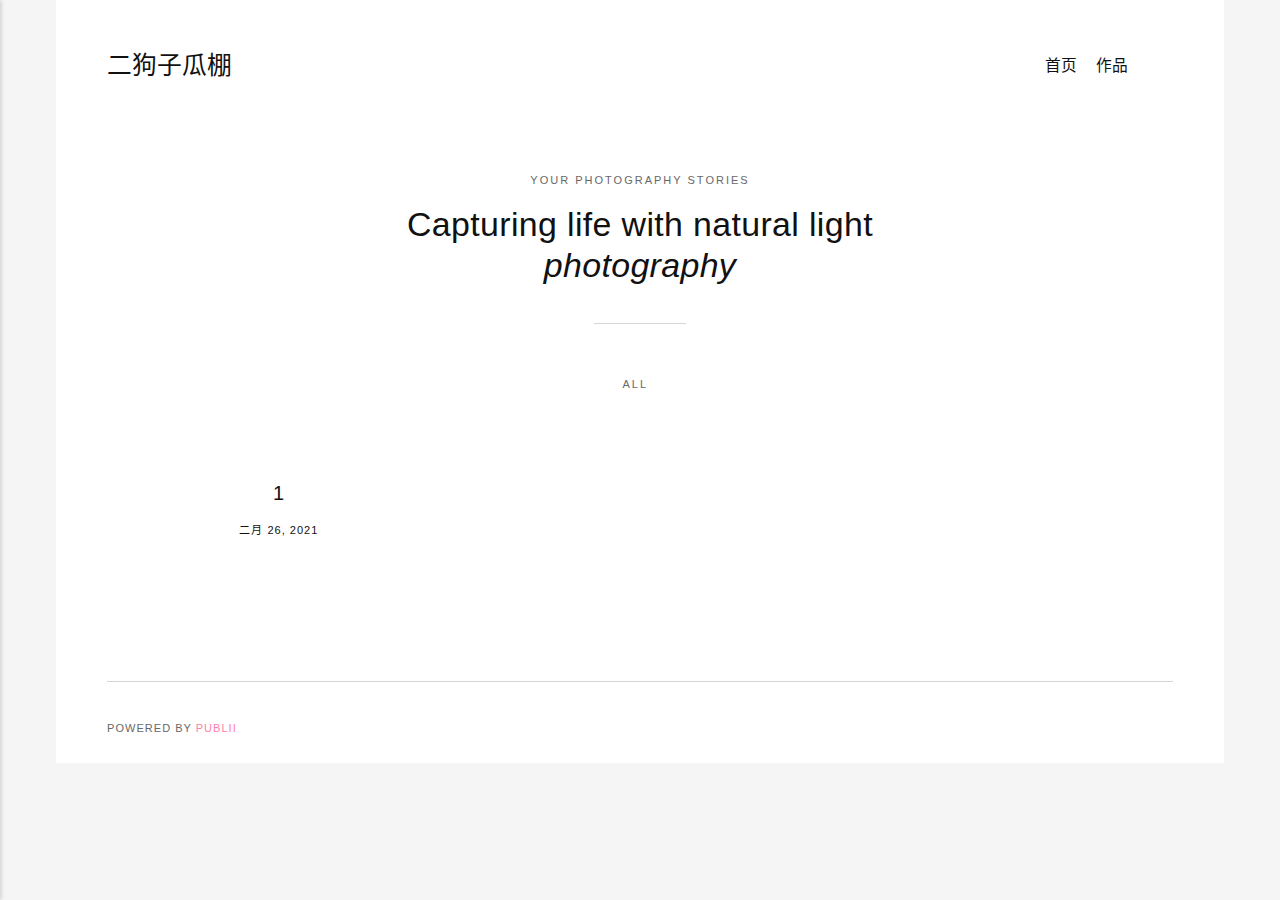
==== index.html @ 06193ba8 "Updated from Publii" ====
<!DOCTYPE html><html lang="zh-cn"><head><meta charset="utf-8"><meta http-equiv="X-UA-Compatible" content="IE=edge"><meta name="viewport" content="width=device-width,initial-scale=1"><title>二狗子瓜棚</title><meta name="generator" content="Publii Open-Source CMS for Static Site"><link rel="canonical" href="https://seggp.github.io/ergouzi/"><link rel="alternate" type="application/atom+xml" href="https://seggp.github.io/ergouzi/feed.xml"><link rel="alternate" type="application/json" href="https://seggp.github.io/ergouzi/feed.json"><meta property="og:title" content="二狗子瓜棚"><meta property="og:site_name" content="二狗子瓜棚"><meta property="og:description" content=""><meta property="og:url" content="https://seggp.github.io/ergouzi/"><meta property="og:type" content="website"><style>:root{--body-font:-apple-system,BlinkMacSystemFont,"Segoe UI",Roboto,Oxygen,Ubuntu,Cantarell,"Fira Sans","Droid Sans","Helvetica Neue",Arial,sans-serif,"Apple Color Emoji","Segoe UI Emoji","Segoe UI Symbol";--heading-font:var(--body-font);--logo-font:var(--body-font);--menu-font:var(--body-font)}</style><link rel="stylesheet" href="https://seggp.github.io/ergouzi/assets/css/style.css?v=b6458f367c3b5a7de480df69b40898da"><script type="application/ld+json">{"@context":"http://schema.org","@type":"Organization","name":"二狗子瓜棚","url":"https://seggp.github.io/ergouzi/"}</script></head><body><div class="container"><header class="header" id="js-header"><a href="https://seggp.github.io/ergouzi/" class="logo">二狗子瓜棚</a><nav class="navbar js-navbar"><button class="navbar__toggle js-toggle" aria-label="Menu"><span class="navbar__toggle-box"><span class="navbar__toggle-inner">Menu</span></span></button><ul class="navbar__menu"><li><a href="https://seggp.github.io/ergouzi/authors/song-er-gou-ai-chi-gua/" target="_self">首页</a></li><li><a href="https://seggp.github.io/ergouzi/tags/zuo-pin/" target="_self">作品</a></li></ul></nav></header><main><div class="hero wrapper"><p>Your photography stories</p><h1>Capturing life with natural light <i>photography</i></h1></div><nav class="filter"><ul class="filter__button-group"><li><button class="filter__item is-active" data-filter="*">All</button></li></ul></nav><div class="l-col l-col--3"><article class="c-card"><a href="https://seggp.github.io/ergouzi/1.html" class="c-card__link"><div class="c-card__body"><div class="c-card__text"><h2>1</h2><p><time datetime="2021-02-26T14:10">二月 26, 2021</time></p></div></div></a></article></div></main><footer class="footer"><div class="footer__copyright">Powered by <a href="https://getpublii.com" target="_blank" rel="nofollow noopener">Publii</a></div></footer></div><script defer="defer" src="https://seggp.github.io/ergouzi/assets/js/scripts.min.js?v=c3bbc0611ea6a5405014eaca34fe1814"></script><script>window.publiiThemeMenuConfig={mobileMenuMode:'sidebar',animationSpeed:300,submenuWidth: 'auto',doubleClickTime:500,mobileMenuExpandableSubmenus:true,relatedContainerForOverlayMenuSelector:'.navbar'};</script><script defer="defer" src="https://seggp.github.io/ergouzi/assets/js/isotope.pkgd.min.js?v=2afcff647ed260006faa71c8e779e8d4"></script><script>window.addEventListener("DOMContentLoaded",function(){var j=new Isotope(".l-col",{itemSelector:".c-card",percentPosition:true,layoutMode:"masonry",transitionDuration:"0.6s",masonry:{columnWidth:".c-card"}});var g=document.querySelector(".filter__button-group");if(g){g.addEventListener("click",function(i){if(!matchesSelector(i.target,"button")){return}var k=i.target.getAttribute("data-filter");k=k;j.arrange({filter:k})});var b=document.querySelectorAll(".filter__button-group");for(var c=0,e=b.length;c<e;c++){var d=b[c];h(d)}function h(i){i.addEventListener("click",function(k){if(!matchesSelector(k.target,"button")){return}i.querySelector(".is-active").classList.remove("is-active");k.target.classList.add("is-active")})}}var a=document.querySelector(".l-col");var f=document.querySelectorAll(".c-card");a.classList.add("is-visible");j.revealItemElements(f)});</script><script>/*<![CDATA[*/var images=document.querySelectorAll("img[loading]");for(var i=0;i<images.length;i++){if(images[i].complete){images[i].classList.add("is-loaded")}else{images[i].addEventListener("load",function(){this.classList.add("is-loaded")},false)}};/*]]>*/</script></body></html>
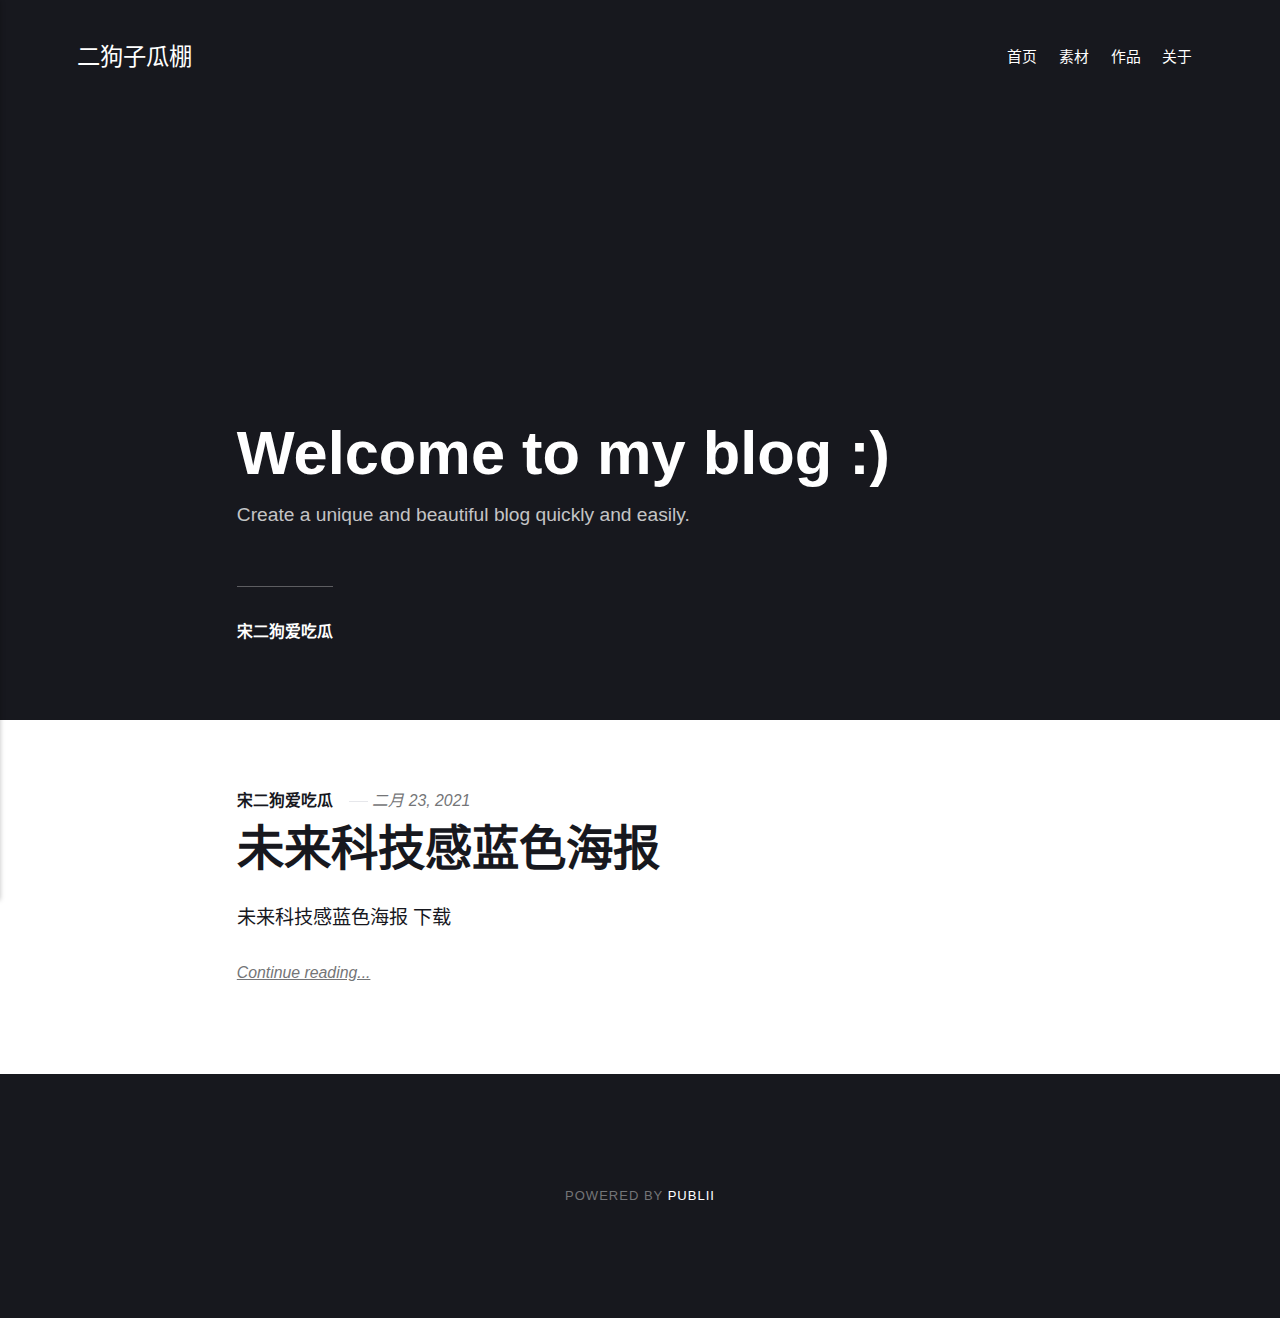
==== commit 8f0eecc8: "Updated from Publii" ====
--- a/index.html
+++ b/index.html
@@ -1 +1,18 @@
-<!DOCTYPE html><html lang="zh-cn"><head><meta charset="utf-8"><meta http-equiv="X-UA-Compatible" content="IE=edge"><meta name="viewport" content="width=device-width,initial-scale=1"><title>二狗子瓜棚</title><meta name="generator" content="Publii Open-Source CMS for Static Site"><link rel="canonical" href="https://seggp.github.io/ergouzi/"><link rel="alternate" type="application/atom+xml" href="https://seggp.github.io/ergouzi/feed.xml"><link rel="alternate" type="application/json" href="https://seggp.github.io/ergouzi/feed.json"><meta property="og:title" content="二狗子瓜棚"><meta property="og:site_name" content="二狗子瓜棚"><meta property="og:description" content=""><meta property="og:url" content="https://seggp.github.io/ergouzi/"><meta property="og:type" content="website"><style>:root{--body-font:-apple-system,BlinkMacSystemFont,"Segoe UI",Roboto,Oxygen,Ubuntu,Cantarell,"Fira Sans","Droid Sans","Helvetica Neue",Arial,sans-serif,"Apple Color Emoji","Segoe UI Emoji","Segoe UI Symbol";--heading-font:var(--body-font);--logo-font:var(--body-font);--menu-font:var(--body-font)}</style><link rel="stylesheet" href="https://seggp.github.io/ergouzi/assets/css/style.css?v=b6458f367c3b5a7de480df69b40898da"><script type="application/ld+json">{"@context":"http://schema.org","@type":"Organization","name":"二狗子瓜棚","url":"https://seggp.github.io/ergouzi/"}</script></head><body><div class="container"><header class="header" id="js-header"><a href="https://seggp.github.io/ergouzi/" class="logo">二狗子瓜棚</a><nav class="navbar js-navbar"><button class="navbar__toggle js-toggle" aria-label="Menu"><span class="navbar__toggle-box"><span class="navbar__toggle-inner">Menu</span></span></button><ul class="navbar__menu"><li><a href="https://seggp.github.io/ergouzi/authors/song-er-gou-ai-chi-gua/" target="_self">首页</a></li><li><a href="https://seggp.github.io/ergouzi/tags/zuo-pin/" target="_self">作品</a></li></ul></nav></header><main><div class="hero wrapper"><p>Your photography stories</p><h1>Capturing life with natural light <i>photography</i></h1></div><nav class="filter"><ul class="filter__button-group"><li><button class="filter__item is-active" data-filter="*">All</button></li></ul></nav><div class="l-col l-col--3"><article class="c-card"><a href="https://seggp.github.io/ergouzi/1.html" class="c-card__link"><div class="c-card__body"><div class="c-card__text"><h2>1</h2><p><time datetime="2021-02-26T14:10">二月 26, 2021</time></p></div></div></a></article></div></main><footer class="footer"><div class="footer__copyright">Powered by <a href="https://getpublii.com" target="_blank" rel="nofollow noopener">Publii</a></div></footer></div><script defer="defer" src="https://seggp.github.io/ergouzi/assets/js/scripts.min.js?v=c3bbc0611ea6a5405014eaca34fe1814"></script><script>window.publiiThemeMenuConfig={mobileMenuMode:'sidebar',animationSpeed:300,submenuWidth: 'auto',doubleClickTime:500,mobileMenuExpandableSubmenus:true,relatedContainerForOverlayMenuSelector:'.navbar'};</script><script defer="defer" src="https://seggp.github.io/ergouzi/assets/js/isotope.pkgd.min.js?v=2afcff647ed260006faa71c8e779e8d4"></script><script>window.addEventListener("DOMContentLoaded",function(){var j=new Isotope(".l-col",{itemSelector:".c-card",percentPosition:true,layoutMode:"masonry",transitionDuration:"0.6s",masonry:{columnWidth:".c-card"}});var g=document.querySelector(".filter__button-group");if(g){g.addEventListener("click",function(i){if(!matchesSelector(i.target,"button")){return}var k=i.target.getAttribute("data-filter");k=k;j.arrange({filter:k})});var b=document.querySelectorAll(".filter__button-group");for(var c=0,e=b.length;c<e;c++){var d=b[c];h(d)}function h(i){i.addEventListener("click",function(k){if(!matchesSelector(k.target,"button")){return}i.querySelector(".is-active").classList.remove("is-active");k.target.classList.add("is-active")})}}var a=document.querySelector(".l-col");var f=document.querySelectorAll(".c-card");a.classList.add("is-visible");j.revealItemElements(f)});</script><script>/*<![CDATA[*/var images=document.querySelectorAll("img[loading]");for(var i=0;i<images.length;i++){if(images[i].complete){images[i].classList.add("is-loaded")}else{images[i].addEventListener("load",function(){this.classList.add("is-loaded")},false)}};/*]]>*/</script></body></html>+<!DOCTYPE html><html lang="zh-cn"><head><meta charset="utf-8"><meta http-equiv="X-UA-Compatible" content="IE=edge"><meta name="viewport" content="width=device-width,initial-scale=1"><title>二狗子瓜棚</title><meta name="generator" content="Publii Open-Source CMS for Static Site"><link rel="canonical" href="https://seggp.github.io/ergouzi/"><link rel="alternate" type="application/atom+xml" href="https://seggp.github.io/ergouzi/feed.xml"><link rel="alternate" type="application/json" href="https://seggp.github.io/ergouzi/feed.json"><meta property="og:title" content="二狗子瓜棚"><meta property="og:site_name" content="二狗子瓜棚"><meta property="og:description" content=""><meta property="og:url" content="https://seggp.github.io/ergouzi/"><meta property="og:type" content="website"><style>:root{--body-font:-apple-system,BlinkMacSystemFont,"Segoe UI",Roboto,Oxygen,Ubuntu,Cantarell,"Fira Sans","Droid Sans","Helvetica Neue",Arial,sans-serif,"Apple Color Emoji","Segoe UI Emoji","Segoe UI Symbol";--heading-font:-apple-system,BlinkMacSystemFont,"Segoe UI",Roboto,Oxygen,Ubuntu,Cantarell,"Fira Sans","Droid Sans","Helvetica Neue",Arial,sans-serif,"Apple Color Emoji","Segoe UI Emoji","Segoe UI Symbol";--logo-font:-apple-system,BlinkMacSystemFont,"Segoe UI",Roboto,Oxygen,Ubuntu,Cantarell,"Fira Sans","Droid Sans","Helvetica Neue",Arial,sans-serif,"Apple Color Emoji","Segoe UI Emoji","Segoe UI Symbol";--menu-font:-apple-system,BlinkMacSystemFont,"Segoe UI",Roboto,Oxygen,Ubuntu,Cantarell,"Fira Sans","Droid Sans","Helvetica Neue",Arial,sans-serif,"Apple Color Emoji","Segoe UI Emoji","Segoe UI Symbol"}</style><link rel="stylesheet" href="https://seggp.github.io/ergouzi/assets/css/style.css?v=1d9126d5c592483966037cf187b30969"><script type="application/ld+json">{"@context":"http://schema.org","@type":"Organization","name":"二狗子瓜棚","url":"https://seggp.github.io/ergouzi/"}</script></head><body><div class="site-container"><header class="top" id="js-header"><a class="logo" href="https://seggp.github.io/ergouzi/">二狗子瓜棚</a><nav class="navbar js-navbar"><button class="navbar__toggle js-toggle" aria-label="Menu" aria-haspopup="true" aria-expanded="false"><span class="navbar__toggle-box"><span class="navbar__toggle-inner">Menu</span></span></button><ul class="navbar__menu"><li><a href="https://seggp.github.io/ergouzi/authors/song-er-gou-ai-chi-gua/" target="_self" rel="nofollow">首页</a></li><li class="has-submenu"><a href="https://seggp.github.io/ergouzi/tags/su-cai/" target="_self" aria-haspopup="true">素材</a><ul class="navbar__submenu level-2" aria-hidden="true"><li><a href="https://seggp.github.io/ergouzi/tags/he-cheng-yuan-su/" target="_self">合成元素png</a></li><li><a href="https://seggp.github.io/ergouzi/tags/hai-bao/" target="_self">背景/纹理</a></li><li><a href="https://seggp.github.io/ergouzi/tags/hai-baobanner/" target="_self">海报</a></li></ul></li><li class="has-submenu"><a href="https://seggp.github.io/ergouzi/tags/su-cai/" target="_self" aria-haspopup="true">作品</a><ul class="navbar__submenu level-2" aria-hidden="true"><li><a href="https://seggp.github.io/ergouzi/zuo-pin-bao-zhuang-2.html" target="_blank">包装</a></li><li><a href="https://seggp.github.io/ergouzi/zuo-pin-bao-zhuang.html" target="_blank">海报</a></li><li><a href="https://seggp.github.io/ergouzi/zuo-pin-xiang-qing-ye.html" target="_blank">详情页</a></li><li><a href="https://seggp.github.io/ergouzi/zuo-pin-logoand-zi-ti-she-ji.html" target="_blank">logo&amp;字体设计</a></li><li><a href="https://seggp.github.io/ergouzi/zuo-pin-qi-ta.html" target="_blank">其他</a></li></ul></li><li><a href="https://seggp.github.io/ergouzi/song-er-gou-ai-chi-gua.html" target="_self">关于</a></li></ul></nav></header><main><div class="hero"><header class="hero__content"><div class="wrapper"><h1>Welcome to my blog :)</h1><p>Create a unique and beautiful blog quickly and easily.</p><div class="post__meta post__meta--author"><a href="https://seggp.github.io/ergouzi/authors/song-er-gou-ai-chi-gua/" class="feed__author invert">宋二狗爱吃瓜</a></div></div></header></div><div class="feed"><article class="feed__item"><header class="wrapper"><div class="feed__meta"><a href="https://seggp.github.io/ergouzi/authors/song-er-gou-ai-chi-gua/" class="feed__author invert">宋二狗爱吃瓜</a> <time datetime="2021-02-23T13:40" class="feed__date">二月 23, 2021</time></div><h2><a href="https://seggp.github.io/ergouzi/wei-lai-ke-ji-gan-lan-se-hai-bao-2021-nian02-yue19-ri.html" class="invert">未来科技感蓝色海报</a></h2></header><div class="wrapper"><p>未来科技感蓝色海报 下载</p><a href="https://seggp.github.io/ergouzi/wei-lai-ke-ji-gan-lan-se-hai-bao-2021-nian02-yue19-ri.html" class="readmore feed__readmore invert">Continue reading...</a></div></article></div></main><footer class="footer"><div class="footer__copyright">Powered by <a href="https://getpublii.com" target="_blank" rel="nofollow noopener">Publii</a></div><button class="footer__bttop js-footer__bttop" aria-label="Back to top"><svg><title>Back to top</title><use xlink:href="https://seggp.github.io/ergouzi/assets/svg/svg-map.svg#toparrow"/></svg></button></footer></div><script>window.publiiThemeMenuConfig = {    
+        mobileMenuMode: 'sidebar',
+        animationSpeed: 300,
+        submenuWidth: 'auto',
+        doubleClickTime: 500,
+        mobileMenuExpandableSubmenus: true, 
+        relatedContainerForOverlayMenuSelector: '.top',
+   };</script><script defer="defer" src="https://seggp.github.io/ergouzi/assets/js/scripts.min.js?v=f4c4d35432d0e17d212f2fae4e0f8247"></script><script>var images = document.querySelectorAll('img[loading]');
+
+        for (var i = 0; i < images.length; i++) {
+            if (images[i].complete) {
+                images[i].classList.add('is-loaded');
+            } else {
+                images[i].addEventListener('load', function () {
+                    this.classList.add('is-loaded');
+                }, false);
+            }
+        }</script></body></html>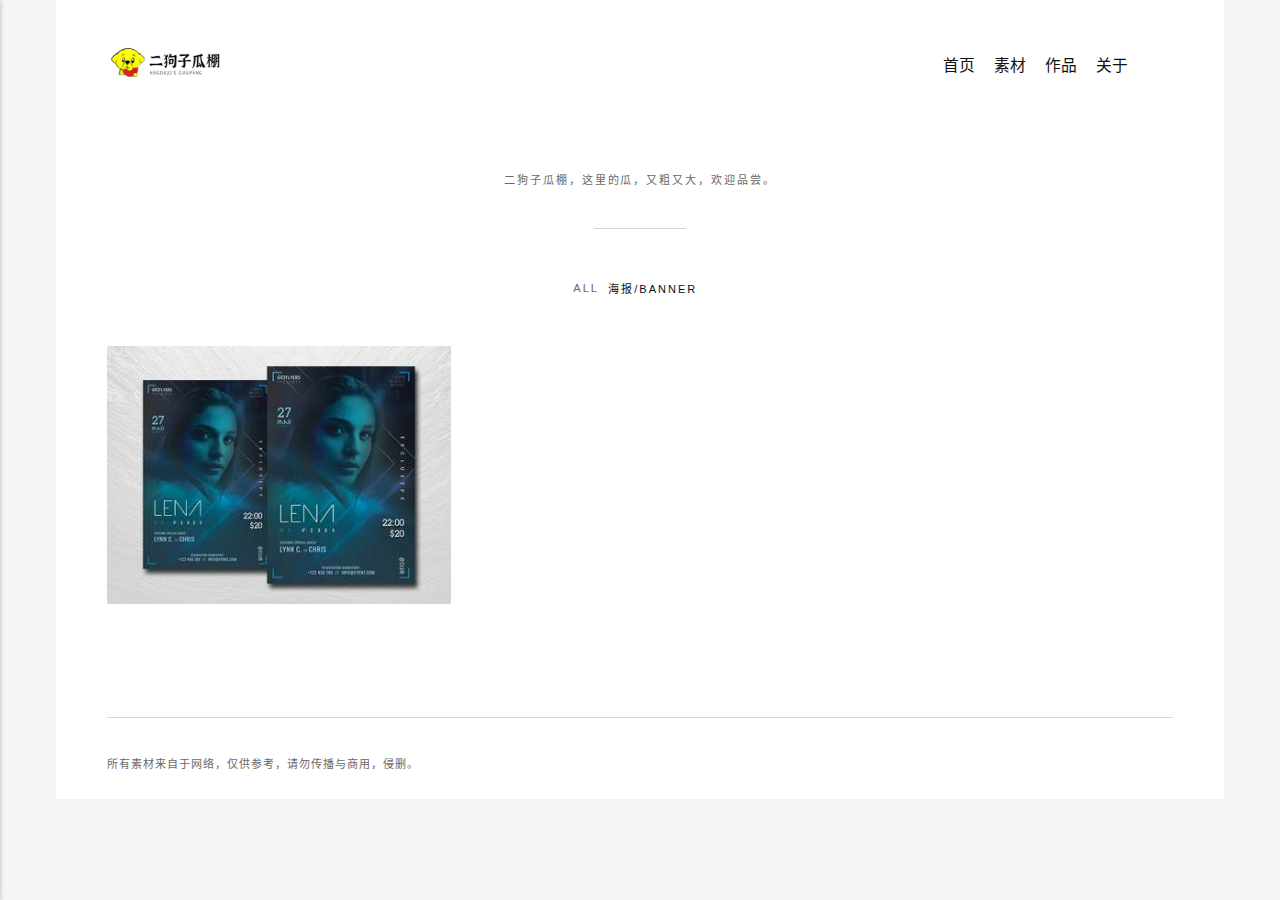
==== commit baabe420: "Updated from Publii" ====
--- a/index.html
+++ b/index.html
@@ -1,18 +1 @@
-<!DOCTYPE html><html lang="zh-cn"><head><meta charset="utf-8"><meta http-equiv="X-UA-Compatible" content="IE=edge"><meta name="viewport" content="width=device-width,initial-scale=1"><title>二狗子瓜棚</title><meta name="generator" content="Publii Open-Source CMS for Static Site"><link rel="canonical" href="https://seggp.github.io/ergouzi/"><link rel="alternate" type="application/atom+xml" href="https://seggp.github.io/ergouzi/feed.xml"><link rel="alternate" type="application/json" href="https://seggp.github.io/ergouzi/feed.json"><meta property="og:title" content="二狗子瓜棚"><meta property="og:site_name" content="二狗子瓜棚"><meta property="og:description" content=""><meta property="og:url" content="https://seggp.github.io/ergouzi/"><meta property="og:type" content="website"><style>:root{--body-font:-apple-system,BlinkMacSystemFont,"Segoe UI",Roboto,Oxygen,Ubuntu,Cantarell,"Fira Sans","Droid Sans","Helvetica Neue",Arial,sans-serif,"Apple Color Emoji","Segoe UI Emoji","Segoe UI Symbol";--heading-font:-apple-system,BlinkMacSystemFont,"Segoe UI",Roboto,Oxygen,Ubuntu,Cantarell,"Fira Sans","Droid Sans","Helvetica Neue",Arial,sans-serif,"Apple Color Emoji","Segoe UI Emoji","Segoe UI Symbol";--logo-font:-apple-system,BlinkMacSystemFont,"Segoe UI",Roboto,Oxygen,Ubuntu,Cantarell,"Fira Sans","Droid Sans","Helvetica Neue",Arial,sans-serif,"Apple Color Emoji","Segoe UI Emoji","Segoe UI Symbol";--menu-font:-apple-system,BlinkMacSystemFont,"Segoe UI",Roboto,Oxygen,Ubuntu,Cantarell,"Fira Sans","Droid Sans","Helvetica Neue",Arial,sans-serif,"Apple Color Emoji","Segoe UI Emoji","Segoe UI Symbol"}</style><link rel="stylesheet" href="https://seggp.github.io/ergouzi/assets/css/style.css?v=1d9126d5c592483966037cf187b30969"><script type="application/ld+json">{"@context":"http://schema.org","@type":"Organization","name":"二狗子瓜棚","url":"https://seggp.github.io/ergouzi/"}</script></head><body><div class="site-container"><header class="top" id="js-header"><a class="logo" href="https://seggp.github.io/ergouzi/">二狗子瓜棚</a><nav class="navbar js-navbar"><button class="navbar__toggle js-toggle" aria-label="Menu" aria-haspopup="true" aria-expanded="false"><span class="navbar__toggle-box"><span class="navbar__toggle-inner">Menu</span></span></button><ul class="navbar__menu"><li><a href="https://seggp.github.io/ergouzi/authors/song-er-gou-ai-chi-gua/" target="_self" rel="nofollow">首页</a></li><li class="has-submenu"><a href="https://seggp.github.io/ergouzi/tags/su-cai/" target="_self" aria-haspopup="true">素材</a><ul class="navbar__submenu level-2" aria-hidden="true"><li><a href="https://seggp.github.io/ergouzi/tags/he-cheng-yuan-su/" target="_self">合成元素png</a></li><li><a href="https://seggp.github.io/ergouzi/tags/hai-bao/" target="_self">背景/纹理</a></li><li><a href="https://seggp.github.io/ergouzi/tags/hai-baobanner/" target="_self">海报</a></li></ul></li><li class="has-submenu"><a href="https://seggp.github.io/ergouzi/tags/su-cai/" target="_self" aria-haspopup="true">作品</a><ul class="navbar__submenu level-2" aria-hidden="true"><li><a href="https://seggp.github.io/ergouzi/zuo-pin-bao-zhuang-2.html" target="_blank">包装</a></li><li><a href="https://seggp.github.io/ergouzi/zuo-pin-bao-zhuang.html" target="_blank">海报</a></li><li><a href="https://seggp.github.io/ergouzi/zuo-pin-xiang-qing-ye.html" target="_blank">详情页</a></li><li><a href="https://seggp.github.io/ergouzi/zuo-pin-logoand-zi-ti-she-ji.html" target="_blank">logo&amp;字体设计</a></li><li><a href="https://seggp.github.io/ergouzi/zuo-pin-qi-ta.html" target="_blank">其他</a></li></ul></li><li><a href="https://seggp.github.io/ergouzi/song-er-gou-ai-chi-gua.html" target="_self">关于</a></li></ul></nav></header><main><div class="hero"><header class="hero__content"><div class="wrapper"><h1>Welcome to my blog :)</h1><p>Create a unique and beautiful blog quickly and easily.</p><div class="post__meta post__meta--author"><a href="https://seggp.github.io/ergouzi/authors/song-er-gou-ai-chi-gua/" class="feed__author invert">宋二狗爱吃瓜</a></div></div></header></div><div class="feed"><article class="feed__item"><header class="wrapper"><div class="feed__meta"><a href="https://seggp.github.io/ergouzi/authors/song-er-gou-ai-chi-gua/" class="feed__author invert">宋二狗爱吃瓜</a> <time datetime="2021-02-23T13:40" class="feed__date">二月 23, 2021</time></div><h2><a href="https://seggp.github.io/ergouzi/wei-lai-ke-ji-gan-lan-se-hai-bao-2021-nian02-yue19-ri.html" class="invert">未来科技感蓝色海报</a></h2></header><div class="wrapper"><p>未来科技感蓝色海报 下载</p><a href="https://seggp.github.io/ergouzi/wei-lai-ke-ji-gan-lan-se-hai-bao-2021-nian02-yue19-ri.html" class="readmore feed__readmore invert">Continue reading...</a></div></article></div></main><footer class="footer"><div class="footer__copyright">Powered by <a href="https://getpublii.com" target="_blank" rel="nofollow noopener">Publii</a></div><button class="footer__bttop js-footer__bttop" aria-label="Back to top"><svg><title>Back to top</title><use xlink:href="https://seggp.github.io/ergouzi/assets/svg/svg-map.svg#toparrow"/></svg></button></footer></div><script>window.publiiThemeMenuConfig = {    
-        mobileMenuMode: 'sidebar',
-        animationSpeed: 300,
-        submenuWidth: 'auto',
-        doubleClickTime: 500,
-        mobileMenuExpandableSubmenus: true, 
-        relatedContainerForOverlayMenuSelector: '.top',
-   };</script><script defer="defer" src="https://seggp.github.io/ergouzi/assets/js/scripts.min.js?v=f4c4d35432d0e17d212f2fae4e0f8247"></script><script>var images = document.querySelectorAll('img[loading]');
-
-        for (var i = 0; i < images.length; i++) {
-            if (images[i].complete) {
-                images[i].classList.add('is-loaded');
-            } else {
-                images[i].addEventListener('load', function () {
-                    this.classList.add('is-loaded');
-                }, false);
-            }
-        }</script></body></html>+<!DOCTYPE html><html lang="zh-cn"><head><meta charset="utf-8"><meta http-equiv="X-UA-Compatible" content="IE=edge"><meta name="viewport" content="width=device-width,initial-scale=1"><title>二狗子瓜棚</title><meta name="generator" content="Publii Open-Source CMS for Static Site"><link rel="canonical" href="https://seggp.github.io/ergouzi/"><link rel="alternate" type="application/atom+xml" href="https://seggp.github.io/ergouzi/feed.xml"><link rel="alternate" type="application/json" href="https://seggp.github.io/ergouzi/feed.json"><meta property="og:title" content="二狗子瓜棚"><meta property="og:image" content="https://seggp.github.io/ergouzi/media/website/Wei-Biao-Ti-3-Kao-Bei--2.jpg"><meta property="og:site_name" content="二狗子瓜棚"><meta property="og:description" content=""><meta property="og:url" content="https://seggp.github.io/ergouzi/"><meta property="og:type" content="website"><style>:root{--body-font:-apple-system,BlinkMacSystemFont,"Segoe UI",Roboto,Oxygen,Ubuntu,Cantarell,"Fira Sans","Droid Sans","Helvetica Neue",Arial,sans-serif,"Apple Color Emoji","Segoe UI Emoji","Segoe UI Symbol";--heading-font:var(--body-font);--logo-font:var(--body-font);--menu-font:var(--body-font)}</style><link rel="stylesheet" href="https://seggp.github.io/ergouzi/assets/css/style.css?v=45d32d04e0bd65d321ed635ccd4898da"><script type="application/ld+json">{"@context":"http://schema.org","@type":"Organization","name":"二狗子瓜棚","logo":"https://seggp.github.io/ergouzi/media/website/Wei-Biao-Ti-3-Kao-Bei--2.jpg","url":"https://seggp.github.io/ergouzi/"}</script></head><body><div class="container"><header class="header" id="js-header"><a href="https://seggp.github.io/ergouzi/" class="logo"><img src="https://seggp.github.io/ergouzi/media/website/Wei-Biao-Ti-3-Kao-Bei--2.jpg" alt="二狗子瓜棚"></a><nav class="navbar js-navbar"><button class="navbar__toggle js-toggle" aria-label="Menu"><span class="navbar__toggle-box"><span class="navbar__toggle-inner">Menu</span></span></button><ul class="navbar__menu"><li><a href="https://seggp.github.io/ergouzi/authors/song-er-gou-ai-chi-gua/" target="_self" rel="nofollow">首页</a></li><li class="has-submenu"><a href="https://seggp.github.io/ergouzi/tags/su-cai/" target="_self" aria-haspopup="true">素材</a><ul class="navbar__submenu level-2" aria-hidden="true"><li><a href="https://seggp.github.io/ergouzi/tags/he-cheng-yuan-su/" target="_self">合成元素png</a></li><li><a href="https://seggp.github.io/ergouzi/tags/hai-bao/" target="_self">背景/纹理</a></li><li><a href="https://seggp.github.io/ergouzi/tags/hai-baobanner/" target="_self">海报</a></li></ul></li><li class="has-submenu"><a href="https://seggp.github.io/ergouzi/tags/su-cai/" target="_self" aria-haspopup="true">作品</a><ul class="navbar__submenu level-2" aria-hidden="true"><li><a href="https://seggp.github.io/ergouzi/zuo-pin-bao-zhuang-2.html" target="_blank">包装</a></li><li><a href="https://seggp.github.io/ergouzi/zuo-pin-bao-zhuang.html" target="_blank">海报</a></li><li><a href="https://seggp.github.io/ergouzi/zuo-pin-xiang-qing-ye.html" target="_blank">详情页</a></li><li><a href="https://seggp.github.io/ergouzi/zuo-pin-logoand-zi-ti-she-ji.html" target="_blank">logo&amp;字体设计</a></li><li><a href="https://seggp.github.io/ergouzi/zuo-pin-qi-ta.html" target="_blank">其他</a></li></ul></li><li><a href="https://seggp.github.io/ergouzi/song-er-gou-ai-chi-gua.html" target="_self">关于</a></li></ul></nav><div class="search"><div class="search__overlay js-search-overlay"><form action="https://seggp.github.io/ergouzi/search.html" class="search__form"><input class="search__input js-search-input" type="search" name="q" placeholder="search..." aria-label="Search input" autofocus="autofocus"> <button class="search__submit">Search</button></form></div><button class="search__btn js-search-btn" aria-label="Search"><svg role="presentation" focusable="false" height="15" width="15"><use xlink:href="https://seggp.github.io/ergouzi/assets/svg/svg-map.svg#search"/></svg></button></div></header><main><div class="hero wrapper"><p>二狗子瓜棚，这里的瓜，又粗又大，欢迎品尝。</p></div><nav class="filter"><ul class="filter__button-group"><li><button class="filter__item is-active" data-filter="*">All</button></li><li><button class="filter__item" data-filter=".hai-baobanner">海报/banner</button></li></ul></nav><div class="l-col l-col--3"><article class="c-card hai-baobanner"><a href="https://seggp.github.io/ergouzi/wei-lai-ke-ji-gan-lan-se-hai-bao-2021-nian02-yue19-ri.html" class="c-card__link"><div class="c-card__header"><img src="https://seggp.github.io/ergouzi/media/posts/4/DjNightOut-free-psd-flyer-2.jpg" srcset="https://seggp.github.io/ergouzi/media/posts/4/responsive/DjNightOut-free-psd-flyer-2-xs.jpg 300w, https://seggp.github.io/ergouzi/media/posts/4/responsive/DjNightOut-free-psd-flyer-2-sm.jpg 480w, https://seggp.github.io/ergouzi/media/posts/4/responsive/DjNightOut-free-psd-flyer-2-md.jpg 768w, https://seggp.github.io/ergouzi/media/posts/4/responsive/DjNightOut-free-psd-flyer-2-lg.jpg 1024w, https://seggp.github.io/ergouzi/media/posts/4/responsive/DjNightOut-free-psd-flyer-2-xl.jpg 1360w, https://seggp.github.io/ergouzi/media/posts/4/responsive/DjNightOut-free-psd-flyer-2-2xl.jpg 1600w, https://seggp.github.io/ergouzi/media/posts/4/responsive/DjNightOut-free-psd-flyer-2-sm2.jpg 375w" sizes="(min-width: 75em) 25vw, (min-width: 56.25em) 33vw, (min-width: 37.5em) 50vw, 100vw" loading="lazy" height="600" width="800" alt=""></div><div class="c-card__body c-card__body--compact"><div class="c-card__text c-card__text--compact"><h2>未来科技感蓝色海报</h2><p><time datetime="2021-02-23T13:40">02/23/2021</time></p></div></div></a></article></div></main><footer class="footer"><div class="footer__copyright">所有素材来自于网络，仅供参考，请勿传播与商用，侵删。</div></footer></div><script defer="defer" src="https://seggp.github.io/ergouzi/assets/js/scripts.min.js?v=c3bbc0611ea6a5405014eaca34fe1814"></script><script>window.publiiThemeMenuConfig={mobileMenuMode:'sidebar',animationSpeed:300,submenuWidth: 'auto',doubleClickTime:500,mobileMenuExpandableSubmenus:true,relatedContainerForOverlayMenuSelector:'.navbar'};</script><script defer="defer" src="https://seggp.github.io/ergouzi/assets/js/isotope.pkgd.min.js?v=2afcff647ed260006faa71c8e779e8d4"></script><script>window.addEventListener("DOMContentLoaded",function(){var j=new Isotope(".l-col",{itemSelector:".c-card",percentPosition:true,layoutMode:"masonry",transitionDuration:"0.6s",masonry:{columnWidth:".c-card"}});var g=document.querySelector(".filter__button-group");if(g){g.addEventListener("click",function(i){if(!matchesSelector(i.target,"button")){return}var k=i.target.getAttribute("data-filter");k=k;j.arrange({filter:k})});var b=document.querySelectorAll(".filter__button-group");for(var c=0,e=b.length;c<e;c++){var d=b[c];h(d)}function h(i){i.addEventListener("click",function(k){if(!matchesSelector(k.target,"button")){return}i.querySelector(".is-active").classList.remove("is-active");k.target.classList.add("is-active")})}}var a=document.querySelector(".l-col");var f=document.querySelectorAll(".c-card");a.classList.add("is-visible");j.revealItemElements(f)});</script><script>/*<![CDATA[*/var images=document.querySelectorAll("img[loading]");for(var i=0;i<images.length;i++){if(images[i].complete){images[i].classList.add("is-loaded")}else{images[i].addEventListener("load",function(){this.classList.add("is-loaded")},false)}};/*]]>*/</script></body></html>